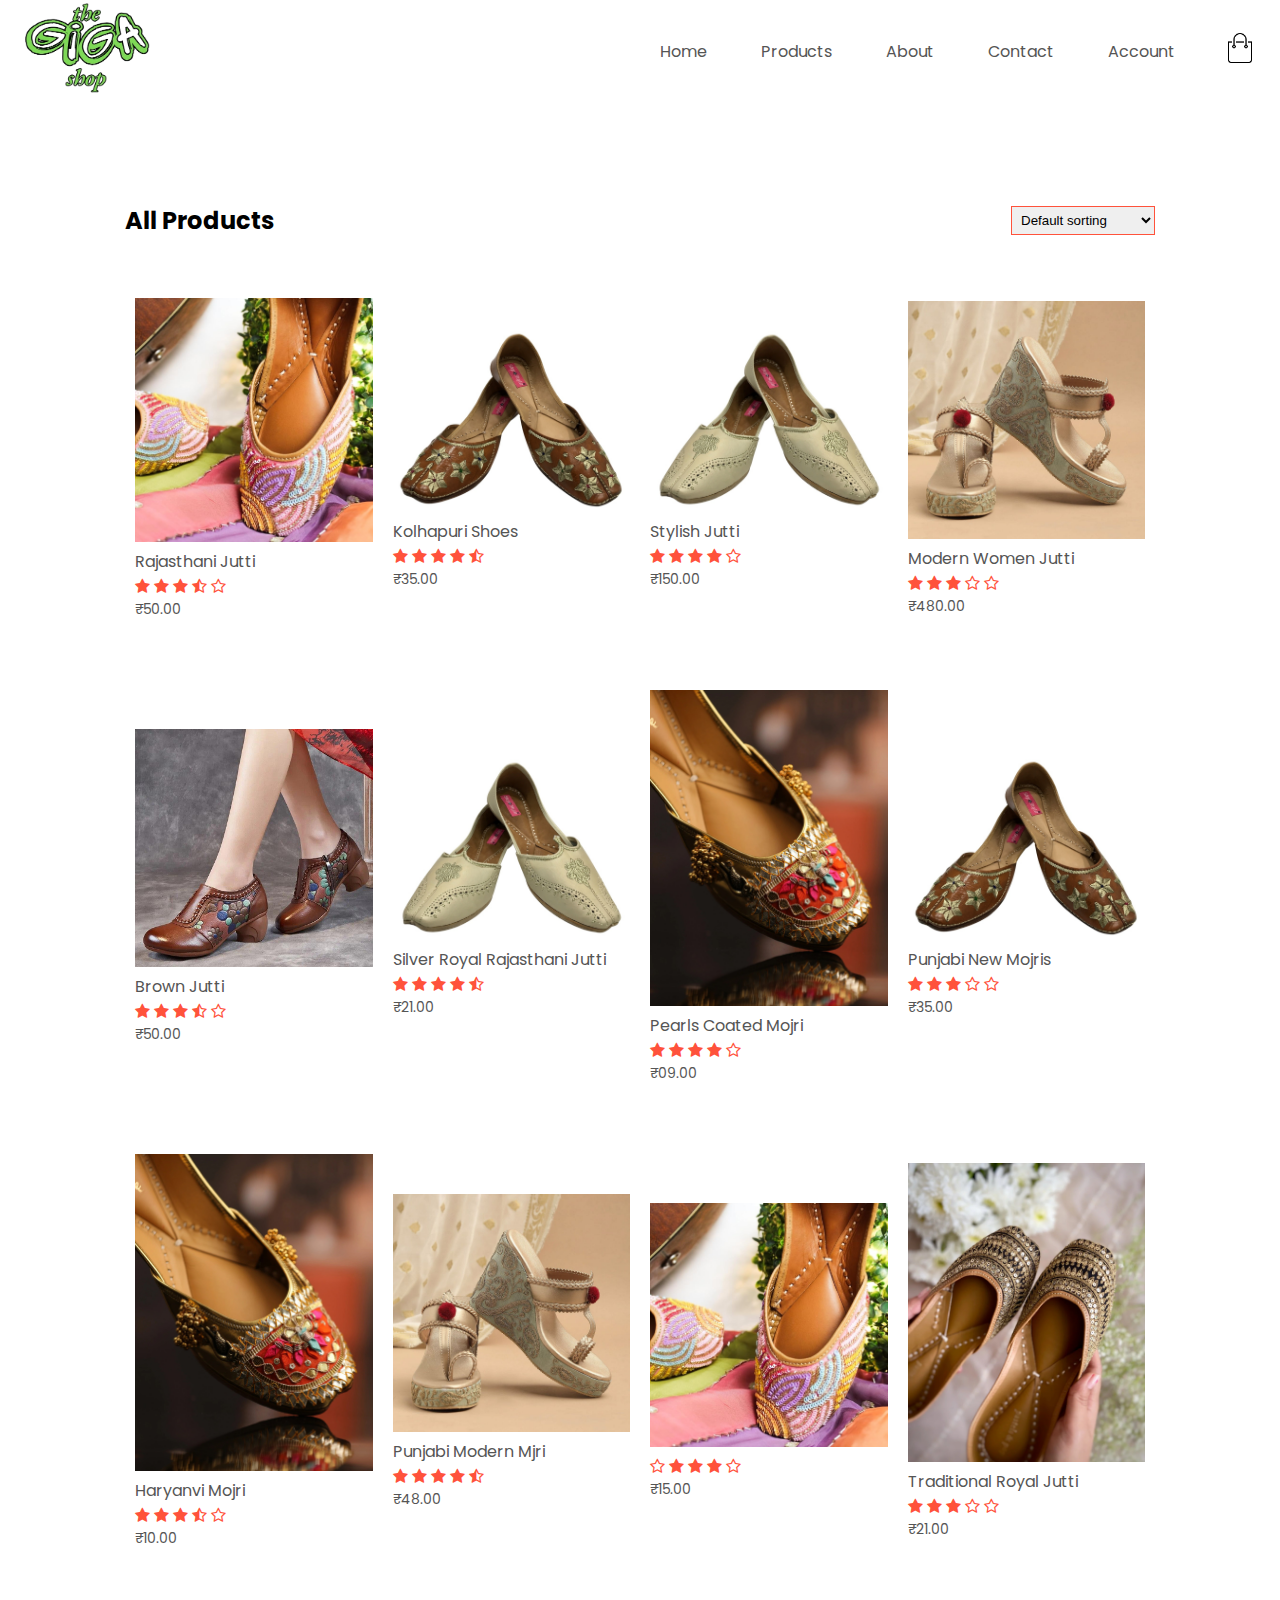
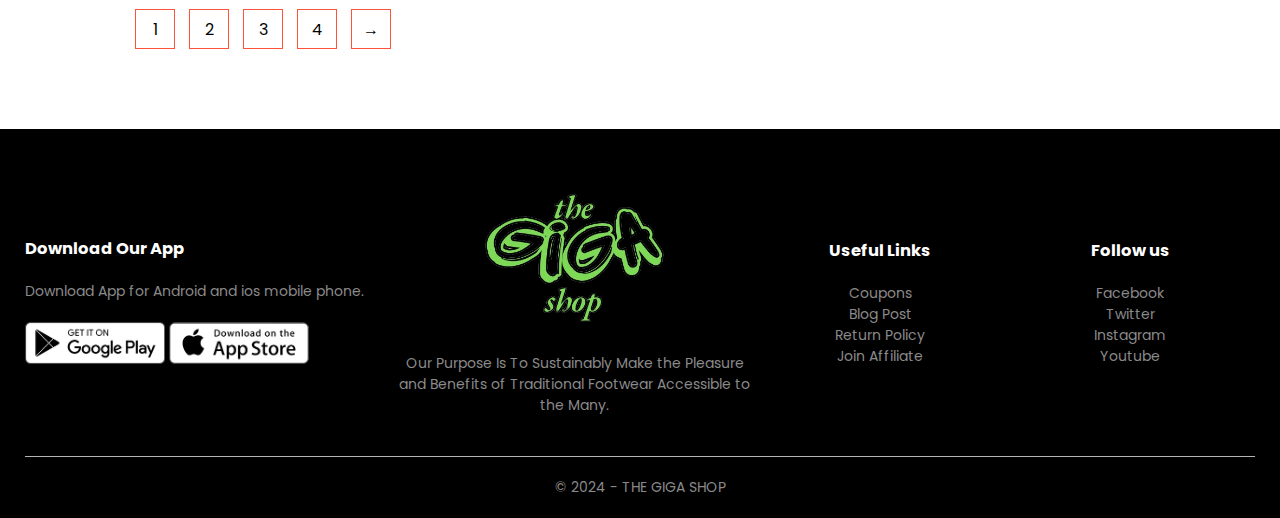
==== products.html @ 11480db5 "add changes" ====
<!DOCTYPE html>
<html>
    
    <head>
        <meta charset="utf-8">
        <meta name="viewport" content="width-device-width, initial-scale=1.0">
        <title>Products - The Giga Shop</title>
        <link rel="stylesheet" href="style.css">
        <link rel="preconnect" href="https://fonts.gstatic.com">
        <link href="https://fonts.googleapis.com/css2?family=Poppins:wght@200;300;400;500;600;700&display=swap" rel="stylesheet">
        <link rel="icon" href="images/logo.png">
        <link rel="stylesheet" href="https://stackpath.bootstrapcdn.com/font-awesome/4.7.0/css/font-awesome.min.css">

    </head>
    <body>
        <div class="container">
            <div class="navbar">
                <div class="logo">
                    <a href="index.html"><img src="images/logo.png" width="125px"></a>
                </div>
               <nav>
                    <ul id="MenuItems">
                        <li><a href="index.html">Home</a></li>
                         <li><a href="products.html">Products</a></li>
                         <li><a href="about.html">About</a></li>
                         <li><a href="contact.html">Contact</a></li>
                         <li><a href="account.html">Account</a></li>

                    </ul>
                </nav>
                <a href="cart.html"><img src="images/cart.png" width="30px" height="30px"></a>
                <img src="images/menu.png" class="menu-icon" onClick="menutoggle()" >
            </div>
           
        </div>
    
        
        <div class="small-container">
            <div class="row row-2">
                <h2>All Products</h2>
                <select>
                    <option>Default sorting</option>
                    <option>Short by price</option>
                    <option>Short by popularity</option>
                    <option>Short by rating</option>
                    <option>Short by sale</option>
                </select>
            </div>
            
            
       
            <div class="row">
                    <div class="col-4">
                        <a href="products-details.html"><img src="images/product-11.jpg"></a>
                        <a href="products-details.html"><h4>Rajasthani Jutti</h4></a>
                        <div class="rating">
                            
                            <i class="fa fa-star" ></i>
                            <i class="fa fa-star" ></i>
                            <i class="fa fa-star" ></i>
                            <i class="fa fa-star-half-o" ></i>
                            <i class="fa fa-star-o" ></i>
                        </div>
                        <p>₹50.00</p>
                    </div>
                    <div class="col-4">
                        <a href="products-details.html"><img src="images/product-2.jpg"></a>
                        <h4>Kolhapuri Shoes</h4>
                        <div class="rating">
                            <i class="fa fa-star" ></i>
                            <i class="fa fa-star" ></i>
                            <i class="fa fa-star" ></i>
                            <i class="fa fa-star" ></i>
                            <i class="fa fa-star-half-o" ></i>
                        </div>
                        <p>₹35.00</p>
                    </div>
                    <div class="col-4">
                        <a href="products-details.html"><img src="images/product-3.jpg"></a>
                        <h4>Stylish Jutti</h4>
                        <div class="rating">
                            <i class="fa fa-star" ></i>
                            <i class="fa fa-star" ></i>
                            <i class="fa fa-star" ></i>
                            <i class="fa fa-star" ></i>
                            <i class="fa fa-star-o" ></i>
                        </div>
                        <p>₹150.00</p>
                    </div>
                    <div class="col-4">
                        <a href="products-details.html"><img src="images/product-10.jpg"></a>
                        <h4>Modern Women Jutti</h4>
                        <div class="rating">
                            <i class="fa fa-star" ></i>
                            <i class="fa fa-star" ></i>
                            <i class="fa fa-star" ></i>
                            <i class="fa fa-star-o" ></i>
                            <i class="fa fa-star-o" ></i>
                        </div>
                        <p>₹480.00</p>
                    </div>  
                </div>
            
            
            <div class="row">
                    <div class="col-4">
                        <a href="products-details.html"><img src="images/product-5.jpg"></a>
                        <h4>Brown Jutti</h4>
                        <div class="rating">
                            
                            <i class="fa fa-star" ></i>
                            <i class="fa fa-star" ></i>
                            <i class="fa fa-star" ></i>
                            <i class="fa fa-star-half-o" ></i>
                            <i class="fa fa-star-o" ></i>
                        </div>
                        <p>₹50.00</p>
                    </div>
                    <div class="col-4">
                        <a href="products-details.html"><img src="images/product-3.jpg"></a>
                        <h4>Silver Royal Rajasthani Jutti</h4>
                        <div class="rating">
                            <i class="fa fa-star" ></i>
                            <i class="fa fa-star" ></i>
                            <i class="fa fa-star" ></i>
                            <i class="fa fa-star" ></i>
                            <i class="fa fa-star-half-o" ></i>
                        </div>
                        <p>₹21.00</p>
                    </div>
                    <div class="col-4">
                        <a href="products-details.html"><img src="images/product-7.jpg"></a>
                        <h4>Pearls Coated Mojri</h4>
                        <div class="rating">
                            <i class="fa fa-star" ></i>
                            <i class="fa fa-star" ></i>
                            <i class="fa fa-star" ></i>
                            <i class="fa fa-star" ></i>
                            <i class="fa fa-star-o" ></i>
                        </div>
                        <p>₹09.00</p>
                    </div>
                    <div class="col-4">
                        <a href="products-details.html"><img src="images/product-2.jpg"></a>
                        <h4>Punjabi New Mojris</h4>
                        <div class="rating">
                            <i class="fa fa-star" ></i>
                            <i class="fa fa-star" ></i>
                            <i class="fa fa-star" ></i>
                            <i class="fa fa-star-o" ></i>
                            <i class="fa fa-star-o" ></i>
                        </div>
                        <p>₹35.00</p>
                    </div>  
                </div>
                <div class="row">
                    <div class="col-4">
                        <a href="products-details.html"><img src="images/product-7.jpg"></a>
                        <h4>Haryanvi Mojri</h4>
                        <div class="rating">
                            
                            <i class="fa fa-star" ></i>
                            <i class="fa fa-star" ></i>
                            <i class="fa fa-star" ></i>
                            <i class="fa fa-star-half-o" ></i>
                            <i class="fa fa-star-o" ></i>
                        </div>
                        <p>₹10.00</p>
                    </div>
                    <div class="col-4">
                        <a href="products-details.html"><img src="images/product-10.jpg"></a>
                        <h4>Punjabi Modern Mjri</h4>
                        <div class="rating">
                            <i class="fa fa-star" ></i>
                            <i class="fa fa-star" ></i>
                            <i class="fa fa-star" ></i>
                            <i class="fa fa-star" ></i>
                            <i class="fa fa-star-half-o" ></i>
                        </div>
                        <p>₹48.00</p>
                    </div>
                    <div class="col-4">
                        <a href="products-details.html"><img src="images/product-11.jpg"></a>
                        <h4></h4>
                        <div class="rating">
                            <i class="fa fa-star-o" ></i>
                            <i class="fa fa-star" ></i>
                            <i class="fa fa-star" ></i>
                            <i class="fa fa-star" ></i>
                            <i class="fa fa-star-o" ></i>
                        </div>
                        <p>₹15.00</p>
                    </div>
                    <div class="col-4">
                        <a href="products-details.html"><img src="images/product-12.jpg"></a>
                        <h4>Traditional Royal Jutti</h4>
                        <div class="rating">
                            <i class="fa fa-star" ></i>
                            <i class="fa fa-star" ></i>
                            <i class="fa fa-star" ></i>
                            <i class="fa fa-star-o" ></i>
                            <i class="fa fa-star-o" ></i>
                        </div>
                        <p>₹21.00</p>
                    </div>  
                </div>
            
            <div class="page-btn">
                <span>1</span>
                <span>2</span>
                <span>3</span>
                <span>4</span>
                <span>&#8594;</span>
            </div>
            
        </div>
        
        
        <div class ="footer">
        <div class="container">
            
            <div class="row">
                <div class="footer-col-1">
                    <h3>Download Our App</h3>
                    <p>Download App for Android and ios mobile phone.</p>
                    <div class="app-logo">
                        <img src="images/play-store.png" alt="">
                        <img src="images/app-store.png" alt="">
                    </div>
                </div>
                <div class="footer-col-2">
                    <img src="images/logo-white.png">
                    <p>Our Purpose Is To Sustainably Make the Pleasure and Benefits of Traditional Footwear Accessible to the Many.</p>
                </div>
                <div class="footer-col-3">
                    <h3>Useful Links</h3>
                   <ul>
                       <li>Coupons</li>
                       <li>Blog Post</li>
                       <li>Return Policy</li>
                       <li>Join Affiliate</li>
                    </ul>
                </div>
                <div class="footer-col-4">
                    <h3>Follow us</h3>
                   <ul>
                       <li>Facebook</li>
                       <li>Twitter</li>
                       <li>Instagram</li>
                       <li>Youtube</li>
                    </ul>
                </div>
                
            </div>
            
            <hr>
            <p class="copyright">&COPY 2024 - THE GIGA SHOP</p>
            
        </div>
    </div>
        
        
        <script>
            var menuItems=document.getElementById("MenuItems");
            
            MenuItems.style.maxHeight="0px";
            function menutoggle(){
                if(MenuItems.style.maxHeight == "0px"){
                    MenuItems.style.maxHeight="200px";
                }
                else{
                    MenuItems.style.maxHeight="0px";
                }
            }
        </script>
    </body>
</html>
---- style.css ----
*{
    margin: 0;
    padding: 0;
    box-sizing: border-box;
}
body{
    font-family: 'Poppins', sans-serif;
}
/*nav maenu on the left as a unordered list*/
.navbar{
    display:flex;
    align-items: center;
    padding:0px
}
/*nav maenu on the right as a unordered list*/
nav{
    flex: 1;
    text-align: right;
}
/*nav maenu on the right as a list but without bullet*/
nav ul{
    display: inline-block;
    list-style-type: none;   
}
/*nav maenu on the right as a vertically list with 50px gapping with each with underline*/
nav ul li{
    display: inline-block;
    margin-right: 50px;   
}
/*nav maenu on the right as a vertically list with 50px gapping with each without underline*/
a{
    text-decoration: none;
    color: #555;
}
p{
    color: #555;
}
.container{
    max-width: 1300px;
    margin: auto;
    padding-left: 25px;
    padding-right: 25px;
}
.row{
    display: flex;
    align-items: center;
    flex-wrap: wrap;
    justify-content: space-around;
}
.logo{
    margin:0px;
}
.col-2{
    flex-basis: 50%;
    min-width: 300px;
}
.col-2 img{
    max-width: 100%;
    padding: 100px 0;
} 

.col-2 h1{
    font-size: 50px;
    line-height: 60px;
    margin: 25px 0;
}

.btn{
    display: inline-block;
    background: #ff523b;
    color: #fff;
    padding:8px 30px;
    margin: 30px 0px;
    border-radius: 30px;
    transition:background 0.5s;
}
.btn:hover{
    background: #563434;
}
.header{
    background: radial-gradient(#eaecde, #d3921b81);
}
.header .row{
    margin-top: 30px;
} 
.giga-input{
    color: black;
}
.wrapper{
  position: absolute;
  top: 50%;
  left: 50%;
  transform: translate(-50%, -50%);
  margin-top: 80px;
  width: 100%;
  max-width: 550px;
  background: rgba(0,0,0,0.8);
  padding: 30px;
  border-radius: 5px;
  box-shadow: 0 0 10px rgba(0,0,0,0.3);
}

.wrapper .title h1{
  color: #c5ecfd;
  text-align: center;
  margin-bottom: 25px;
}

.contact-form{
  display: flex;
}

.input-fields{
  display: flex;
  flex-direction: column;
  margin-right: 4%;
}

.input-fields,
.msg{
  width: 48%;
}

.input-fields .input,
.msg textarea{
  margin: 10px 0;
  background: transparent;
  border: 0px;
  border-bottom: 2px solid #c5ecfd;
  padding: 10px;
  color: #c5ecfd;
  width: 100%;
}

.msg textarea{
  height: 212px;
}

::-webkit-input-placeholder {
  /* Chrome/Opera/Safari */
  color: #c5ecfd;
}
input::placeholder {
    color: #706f6f; 
}
::-moz-placeholder {
  /* Firefox 19+ */
  color: #c5ecfd;
}
:-ms-input-placeholder {
  /* IE 10+ */
  color: #c5ecfd;
}

.btn {
    background: #39b7dd;
    text-align: center;
    padding: 15px;
    border-radius: 5px;
    color: #fff;
    cursor: pointer;
    text-transform: uppercase;
}

@media screen and (max-width: 600px){
  .contact-form{
    flex-direction: column;
  }
  .msg textarea{
    height: 80px;
  }
  .input-fields,
  .msg{
    width: 100%;
  }
}
.categories{
    margin: 70px 0;
}
.col-3{
    flex-basis: 30%;
    min-width: 250px;
    margin-bottom: 30px;
}

.col-3 img{
   width: 100%;
}

.small-container{
    max-width: 1080px;
    margin: auto;
    padding-left: 25px;
    padding-right: 25px;   
}
.col-4{
    flex-basis: 25%;
    padding: 10px;
    min-width: 200px;
    margin-bottom: 50px;
    transition: transform 0.5s;
}
.col-4 img{
    width:100%;
}
.title{
    text-align: center;
    margin: 0 auto 80px;
    position: relative;
    line-height: 60px;
    color: #555;
}
.title::after{
    content: '';
    background: #ff523b;
    width: 80px;
    height: 5px;
    border-radius: 5px;
    position: absolute;
    bottom: 0;
    left: 50%;
    transform: translateX(-50%);
}
h4{
    color: #555;
    font-weight: normal;
}
.col-4 p{
    font-size: 14px;
}
.rating .fa{
    color: #ff523b;
}
.col-4:hover{
    transform:translateY(-5px);
}

/*-----------------------offer -----------------------*/
.offer{
    background: radial-gradient(#eaecde, #d3921b81);
    margin-top: 80px;
    padding: 30px 0;
}

.col-2 .offer-img{
    padding: 50px;
}
small{
    color:#555;
}

/*-----------------------Testimonial -----------------------*/
.testimonial{
    padding-top: 100px;
}
.testimonial .col-3{
    text-align: center;
    padding: 40px 20px;
    box-shadow: 0 0 20px 0px rgba(0,0,0,0.1);
    cursor: pointer;
    transition: transform 0.5s;
}
.testimonial .col-3 img{
    width:50px;
    margin-top: 20px;
    border-radius: 50%;/*square images converted to round shape box*/
}
.testimonial .col-3:hover{
    transform: translateY(-10px);
}
.fa.fa-quote-left{
    font-size: 34px;
    color: #ff523b;
}
.col-3 p{
    font-size: 12px;
    margin: 12px 0;
    color: #777;
}
.testimonial .col-3 h3{
    font-weight: 600;
    color: #555;
    font-size: 16px;
}

/*-----------------------Brands -----------------------*/
.brands{
    margin: 100px auto;
}
.col-5{
    width: 100px;
}
.col-5 img{
    width: 100%;
    cursor: pointer;
    filter: grayscale(100%);
}
.col-5 img:hover{
    filter: grayscale(0);
}

/*-----------------------Footer -----------------------*/
.footer{
    background:#000; /*black;*/
    color: #8a8a8a;
    font-size: 14px;
    padding:60px 0 20px;
}

.footer p{
    color: #8a8a8a;
}

.footer h3{
    color:#fff;
    margin-bottom: 20px;
}
.footer-col-1, .footer-col-2,.footer-col-3,.footer-col-4{
    min-width: 250px;
    margin-bottom: 20px;
}
.footer-col-1{
    flex-basis: 30%;
}
.footer-col-2{
    flex: 1;
    text-align: center;
}
.footer-col-2 img{
    width: 180px;
    margin-bottom: 20px;
}
.footer-col-3,.footer-col-4{
    flex-basis: 12%;
    text-align: center;
}
ul{
    list-style-type: none;   
}
.app-logo{
    margin-top: 20px;
}
.app-logo img{
    width: 140px;
}

.footer hr{
    border: none;
    background: #b5b5b5;
    height: 1px;
    margin: 20px 0;
}
.copyright{
    text-align: center;
}



.menu-icon{
    width: 28px;
    margin-left: 20px;  
    display:none;
}

/*-----------------------media query for menu -----------------------*/
@media only screen and (max-width:800px){
    nav ul{
        position: absolute;
        top:70px;
        left: 0;
        background: #333;
        width: 100%;
        overflow: hidden;
        transition: max-height 0.5s;
        
    }
    nav ul li{
        display: block;
        margin-right: 50px;
        margin-top: 10px;
        margin-bottom: 10px;
    }
    nav ul li a{
        color: #fff;
    }
    .menu-icon{ 
        display:block;
        cursor: pointer;
    }
}

/*-----------------------media query for less than 600 screen size(mobile device) -----------------------*/
@media only screen and (max-width:600px){
    .row{
        text-align: center;
    }
    .col-2 .col-3 .col-4{
        flex-basis: 100%;
    }
    .single-product .row{
        text-align: left;
    }
    .single-product .col-2{
        padding: 20px 0;
    }
    .single-product h1{
        font-size: 20px;
        line-height: 32px;
    }
    .cart-info p{
        display: none;
    }
    

}

/*--------------------all products-----------------------------------------------*/
.row-2{
    justify-content: space-between;
    margin:100px auto 50px;
}
select{
    border:1px solid #ff523b;
    padding: 5px;
}
select:focus{
    outline: none;
}

.page-btn{
    margin: 0 auto 80px;
}
.page-btn span{
    display: inline-block;
    border:1px solid #ff523b;
    margin-left: 10px;
    width: 40px;
    height: 40px;
    text-align: center;
    line-height: 40px;
    cursor: pointer;
}
.page-btn span:hover{
    background: #ff523b;
    color: #fff;
}


/*-----------------------single product details -----------------------*/

.single-product{
    margin-top: 80px;
}
.single-product .col-2 img{
    padding:0;
}
.single-product .col-2{
    padding:20px;
}
.single-product h4{
    margin: 20px 0;
    font-size: 22px;
    font-weight: bold;
}
.single-product select{
    display: block;
    padding: 10px;
    margin-top: 20px;
}
.single-product input{
    width: 50px;
    height: 40px;
    padding-left: 10px;
    font-size: 20px;
    margin-right: 10px;
    border: apx solid #ff523b;
}
input:focus{
    outline: none;
}
.single-product .fa{
    color:#ff523b;
    margin-left: 10px;
}
.small-img-row{
   display:flex;
    justify-content: space-between;
}
.small-img-col{
    flex-basis: 24%;
    cursor: pointer;
}




        /*------------------------------ cart items ------------------------------*/
.cart-page{
    margin: 80px auto;
}

table{
    width: 100%;
    border-collapse: collapse;
}

.cart-info{
    display:flex;
    flex-wrap: wrap;
}
th{
    text-align: left;
    padding: 5px;
    color: #fff;
    background: #ff523b;
    font-weight: normal;
}
td{
    padding: 10px 5px;
}

td input{
    width: 40px;
    height: 30px;
    padding: 5px;
}
td a{
    color: #ff523b;
}
td img{
    width: 80px;
    height: 80px;
    margin-right: 10px;
}
.total-price{
    display: flex;
    justify-content: flex-end;
}
.total-price table{
    border-top: 3px solid #ff523b;
    width: 100%;
    max-width: 400px;
}
td:last-child{
    text-align: right;
}
th:last-child{
    text-align: right;
}


        /*------------------------------ account-page ------------------------------*/
.account-page{
    padding: 50px 0;
    background: radial-gradient(#eaecde, #d3921b81);
}
.form-container{
    background: #fff;
    width:300px;
    height: 400px;
    position: relative;
    text-align: center;
    padding: 20px 0;
    margin: auto;
    box-shadow: 0 0 20px 0px rgba(0,0,0,0.1);
    overflow: hidden;
}

.form-container span{
    font-weight: bold;
    padding: 0 10px;
    color: #555;
    cursor: pointer;
    width: 100px;
    display: inline-block;
}

.form-btn{
    display:inline-block;
}
.form-container form{
    max-width: 300px;
    padding: 0 20px;
    position: absolute;
    top: 130px;
    transition: transform 1s;
}

form input{
    width: 100%;
    height: 30px;
    margin: 10px 0;
    padding: 0 10px;
    border: 1px solid #ccc;
}

form .btn{
    width: 100%;
    border:none;
    cursor:pointer;
    margin:10px 0;
}
form .btn:focus{
    outline: none;
}

#LoginForm{
    left: -300px;
}
#RegForm{
    left: 0;
}
form a{
    font-size: 12px;
}

#Indicator{
    width: 100px;
    border: none;
    background: #ff523b;
    height: 3px;
    margin-top: 8px;
    transform: translateX(100px);
    transition: transform 1s;

}
.wrapper{
    position: absolute;
    top: 50%;
    left: 50%;
    transform: translate(-50%, -50%);
    width: 100%;
    max-width: 550px;
    background: rgba(0,0,0,0.8);
    padding: 30px;
    border-radius: 5px;
    box-shadow: 0 0 10px rgba(245, 243, 243, 0.3);
  }
  
  .wrapper .title h1{
    color: #ffffff;
    text-align: center;
    margin-bottom: 25px;
  }
  
  .contact-form{
    display: flex;
  }
  
  .input-fields{
    display: flex;
    flex-direction: column;
    margin-right: 4%;
  }
  
  .input-fields,
  .msg{
    width: 48%;
  }
  
  .input-fields .input,
  .msg textarea{
    margin: 10px 0;
    background: none;
    border: 0px;
    border-bottom: 2px solid #c5ecfd;
    padding: 10px;
    color: #c5ecfd;
    width: 100%;
  }
  
  .msg textarea{
    height: 212px;
  }
  
  ::-webkit-input-placeholder {
    /* Chrome/Opera/Safari */
    color: #c5ecfd;
  }
  ::-moz-placeholder {
    /* Firefox 19+ */
    color: #c5ecfd;
  }
  :-ms-input-placeholder {
    /* IE 10+ */
    color: #c5ecfd;
  }
  
  .btn {
      background: #39b7dd;
      text-align: center;
      padding: 15px;
      border-radius: 5px;
      color: #fff;
      cursor: pointer;
      text-transform: uppercase;
  }
  
  @media screen and (max-width: 600px){
    .contact-form{
      flex-direction: column;
    }
    .msg textarea{
      height: 80px;
    }
    .input-fields,
    .msg{
      width: 100%;
    }
  }
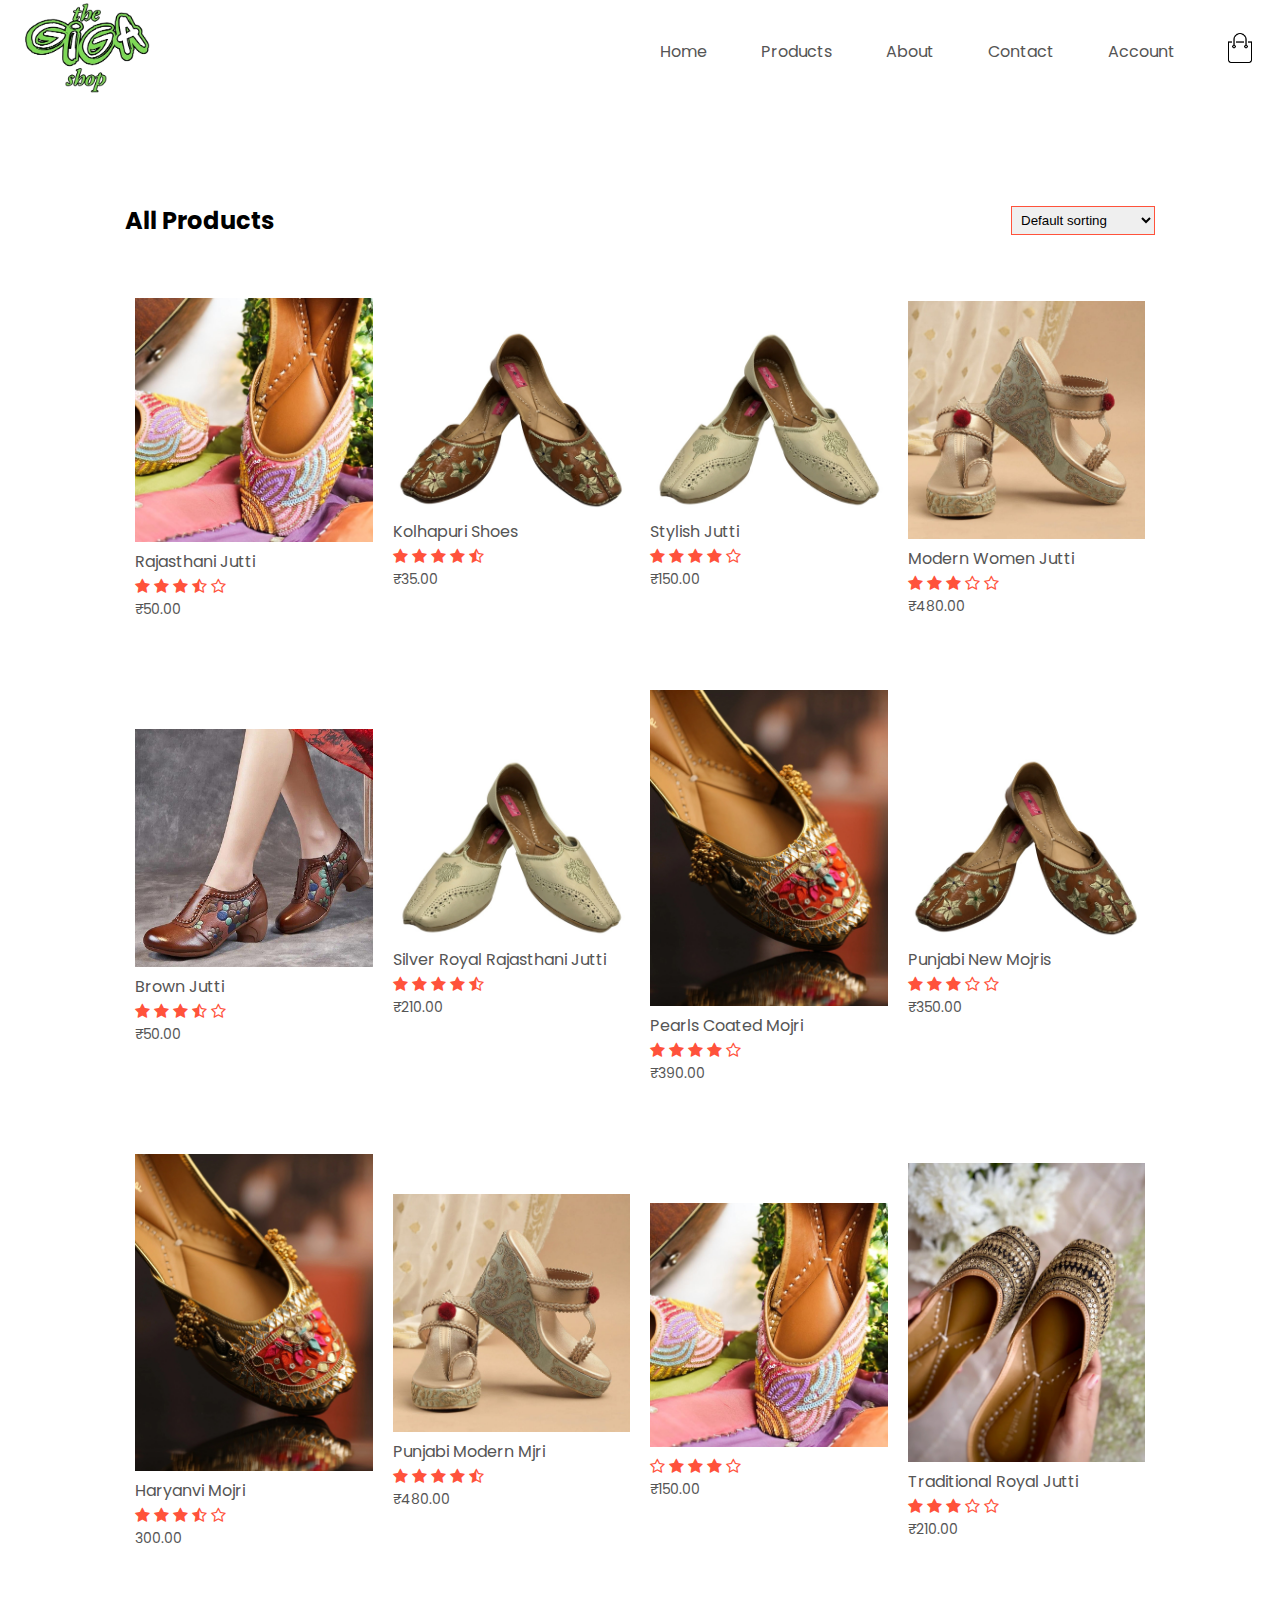
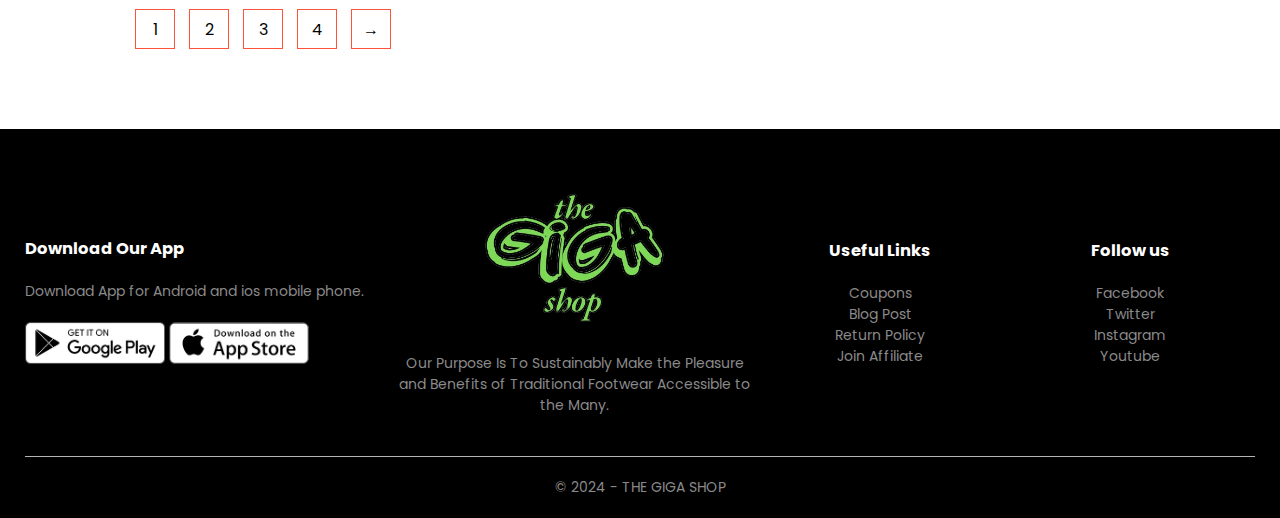
==== commit 48aa1930: "ad change" ====
--- a/products.html
+++ b/products.html
@@ -126,7 +126,7 @@
                             <i class="fa fa-star" ></i>
                             <i class="fa fa-star-half-o" ></i>
                         </div>
-                        <p>₹21.00</p>
+                        <p>₹210.00</p>
                     </div>
                     <div class="col-4">
                         <a href="products-details.html"><img src="images/product-7.jpg"></a>
@@ -138,7 +138,7 @@
                             <i class="fa fa-star" ></i>
                             <i class="fa fa-star-o" ></i>
                         </div>
-                        <p>₹09.00</p>
+                        <p>₹390.00</p>
                     </div>
                     <div class="col-4">
                         <a href="products-details.html"><img src="images/product-2.jpg"></a>
@@ -150,7 +150,7 @@
                             <i class="fa fa-star-o" ></i>
                             <i class="fa fa-star-o" ></i>
                         </div>
-                        <p>₹35.00</p>
+                        <p>₹350.00</p>
                     </div>  
                 </div>
                 <div class="row">
@@ -165,7 +165,7 @@
                             <i class="fa fa-star-half-o" ></i>
                             <i class="fa fa-star-o" ></i>
                         </div>
-                        <p>₹10.00</p>
+                        <p>300.00</p>
                     </div>
                     <div class="col-4">
                         <a href="products-details.html"><img src="images/product-10.jpg"></a>
@@ -177,7 +177,7 @@
                             <i class="fa fa-star" ></i>
                             <i class="fa fa-star-half-o" ></i>
                         </div>
-                        <p>₹48.00</p>
+                        <p>₹480.00</p>
                     </div>
                     <div class="col-4">
                         <a href="products-details.html"><img src="images/product-11.jpg"></a>
@@ -189,7 +189,7 @@
                             <i class="fa fa-star" ></i>
                             <i class="fa fa-star-o" ></i>
                         </div>
-                        <p>₹15.00</p>
+                        <p>₹150.00</p>
                     </div>
                     <div class="col-4">
                         <a href="products-details.html"><img src="images/product-12.jpg"></a>
@@ -201,7 +201,7 @@
                             <i class="fa fa-star-o" ></i>
                             <i class="fa fa-star-o" ></i>
                         </div>
-                        <p>₹21.00</p>
+                        <p>₹210.00</p>
                     </div>  
                 </div>
             
